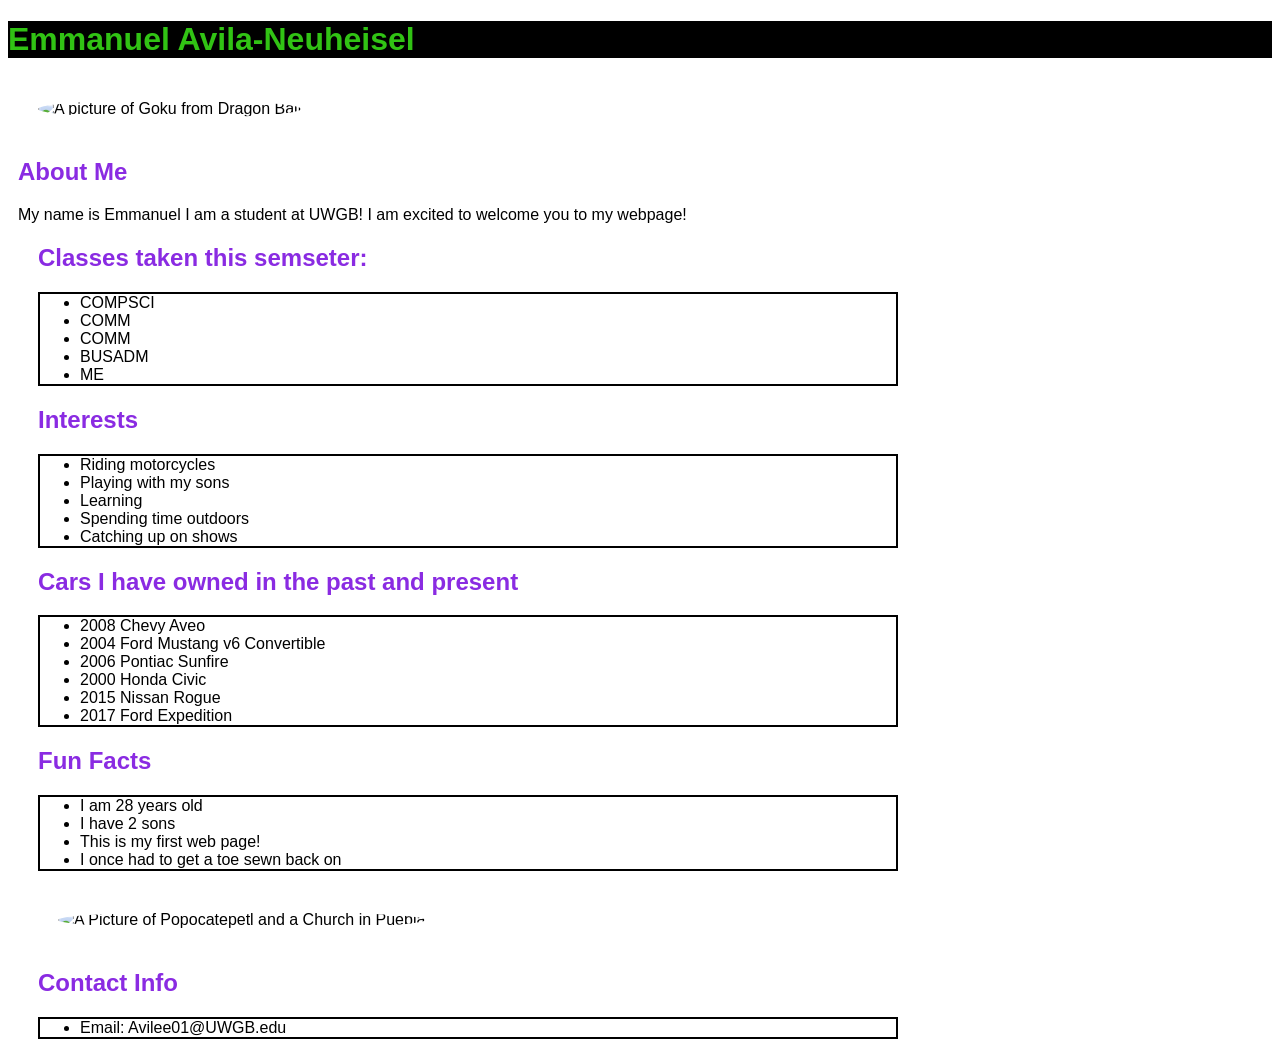
==== index.html @ b28f2d6e "Rename index_v4.html to index.html" ====
<!DOCTYPE html>
<html lang="en">

<head>
    <meta charset="UTF-8">
    <link rel="stylesheet" href="AboutMeStyle.css">
    <title>
        Emmanuel Avila-Neuheisel
    </title>
</head>

<body>
    <header id="Name-Section">
        <!--Name Section-->
        <h1>Emmanuel Avila-Neuheisel</h1>
    </header>

    <main>

        <header>
            <img src="Images/Ultra_Instinct_Goku_Full_Body.png" alt="A picture of Goku from Dragon Ball">
            <h2 id="About-Me-Section">
                About Me
            </h2>
            <p>My name is Emmanuel I am a student at UWGB! I am excited to welcome you to my webpage! </p>
        </header>
        <section id="Classes-Taken-Section">
            <h2>Classes taken this semseter:</h2>
            <ul>
                <li>COMPSCI</li>
                <li>COMM</li>
                <li>COMM</li>
                <li>BUSADM</li>
                <li>ME</li>
            </ul>
        </section>
        <section id="Interests-Section">
            <h2>Interests</h2>
            <ul>
                <li>Riding motorcycles</li>
                <li>Playing with my sons</li>
                <li>Learning</li>
                <li>Spending time outdoors</li>
                <li>Catching up on shows</li>
            </ul>
        </section>
        <section id="Cars-Owned-Section">
            <h2>Cars I have owned in the past and present</h2>
            <ul>
                <li>2008 Chevy Aveo</li>
                <li>2004 Ford Mustang v6 Convertible</li>
                <li>2006 Pontiac Sunfire</li>
                <li>2000 Honda Civic</li>
                <li>2015 Nissan Rogue</li>
                <li>2017 Ford Expedition</li>
            </ul>
        </section>
        <section id="Fun-Facts-Section">
            <h2>Fun Facts</h2>
            <ul>
                <li>I am 28 years old</li>
                <li>I have 2 sons</li>
                <li>This is my first web page!</li>
                <li>I once had to get a toe sewn back on</li>
            </ul>
        </section>
        <section>
            <img src="Images/Puebla_Volcan Popocatepetl y iglesia de los remedios.jpg.webp"
                alt="A Picture of Popocatepetl and a Church in Puebla">
            <h2>Contact Info</h2>
            <ul>
                <li>Email: Avilee01@UWGB.edu</li>

            </ul>
        </section>
    </main>
</body>


</html>
---- AboutMeStyle.css ----
Body {
    background-color #f4f4f4;
    font-family: sans-serif;
}

.main-title {
    color: #333333;
    text-align;
    center;
}

h1 {background-color: black;
    color: rgb(49, 195, 20);
    font-family: 'Franklin Gothic Medium', 'Arial Narrow', Arial, sans-serif;
}

h2 {
    color: blueviolet;
    font-family: Verdana, Geneva, Tahoma, sans-serif;
}

p {
    font-family: Arial, Helvetica, sans-serif color:rgb(0, 128, 128)
}

img {
    width: 200px;
    border-radius: 50%;
    margin: 20px;
    border-color: black
}
ul{
    border: 2px,solid,black;
}
ol {
    font-style: italic;
}

section {
    margin: 20px;
}

main {
    max-width: 900px;
    margin: 10px;
}
.start{
    border: 2px solid gray
}
.start.stop{background: black}
/*specify a rule for tagline selector*/
.tagline {}
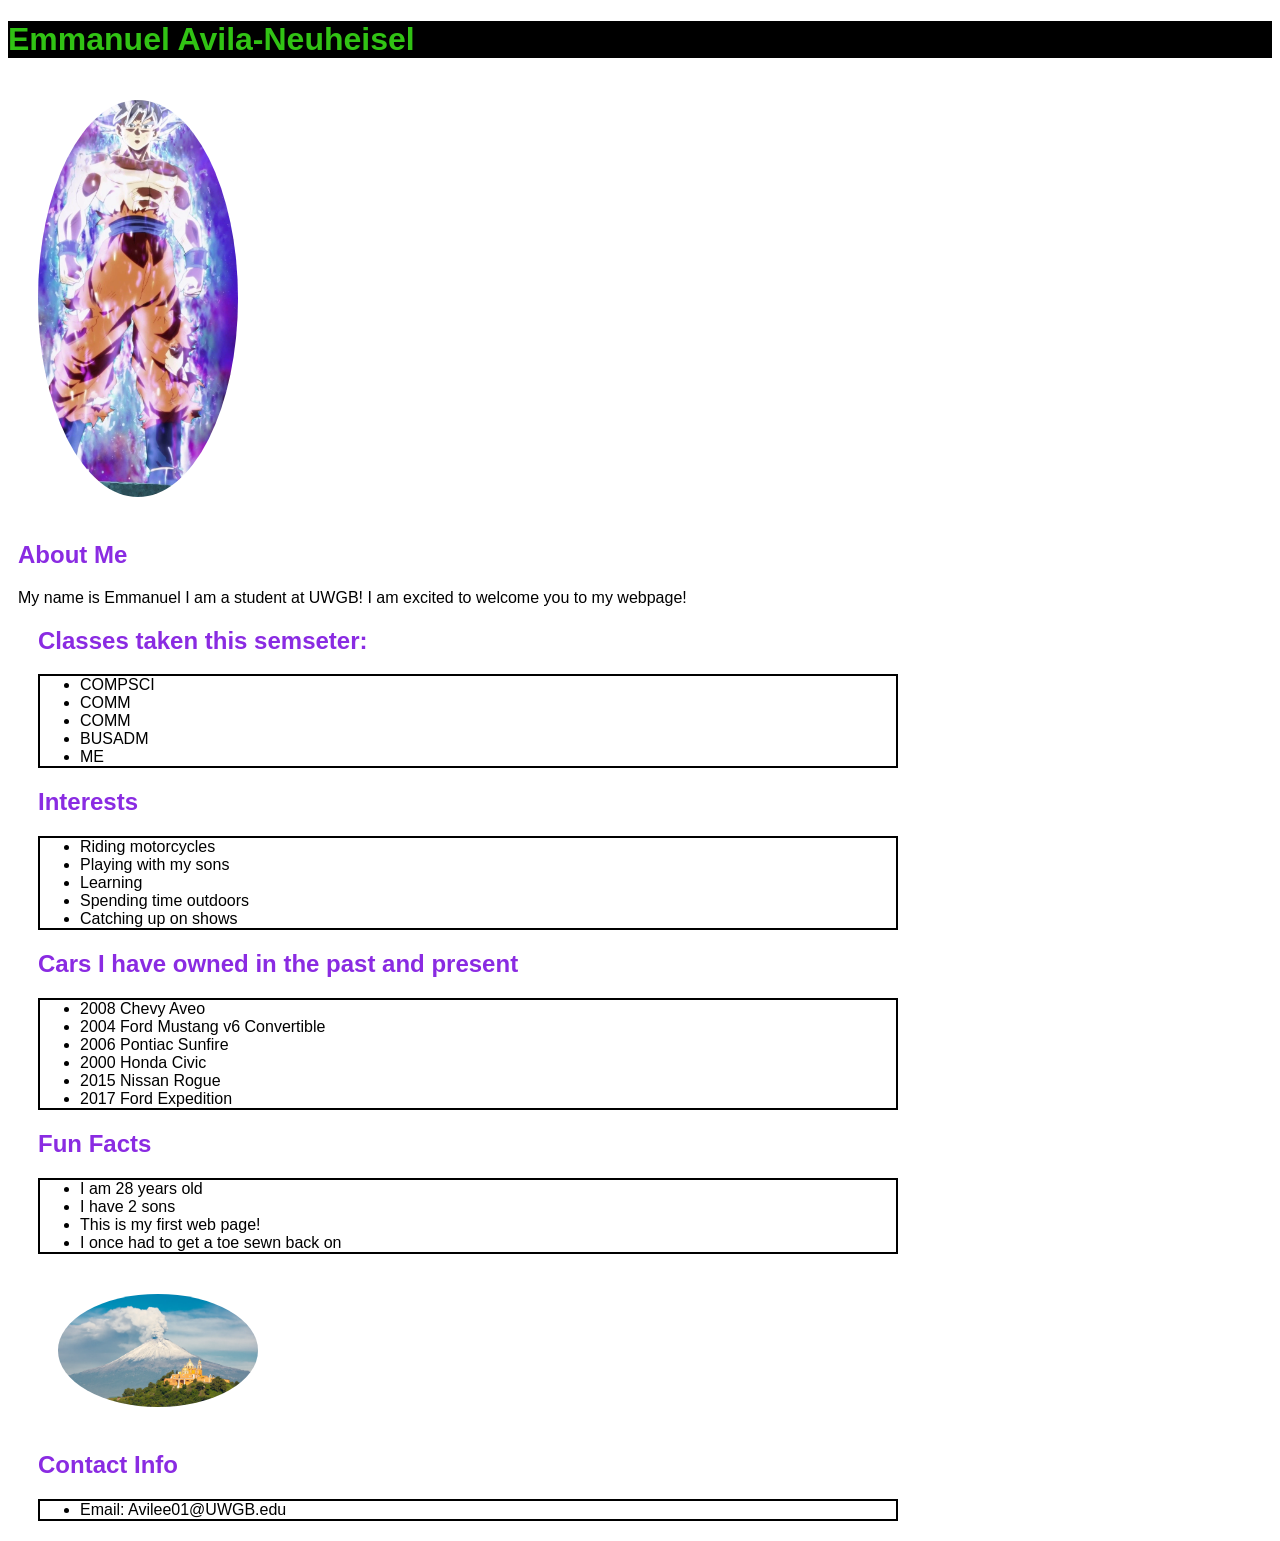
==== commit 65d6f736: "Fix HTML structure and update image paths" ====
--- a/index.html
+++ b/index.html
@@ -3,7 +3,7 @@
 
 <head>
     <meta charset="UTF-8">
-    <link rel="stylesheet" href="AboutMeStyle.css">
+    <link rel="stylesheet" href="Style/AboutMeStyle.css">
     <title>
         Emmanuel Avila-Neuheisel
     </title>
@@ -18,7 +18,7 @@
     <main>
 
         <header>
-            <img src="Images/Ultra_Instinct_Goku_Full_Body.png" alt="A picture of Goku from Dragon Ball">
+            <img src="images/Ultra_Instinct_Goku_Full_Body.png" alt="A picture of Goku from Dragon Ball">
             <h2 id="About-Me-Section">
                 About Me
             </h2>
@@ -65,7 +65,7 @@
             </ul>
         </section>
         <section>
-            <img src="Images/Puebla_Volcan Popocatepetl y iglesia de los remedios.jpg.webp"
+            <img src="images/Puebla_Volcan Popocatepetl y iglesia de los remedios.jpg.webp"
                 alt="A Picture of Popocatepetl and a Church in Puebla">
             <h2>Contact Info</h2>
             <ul>
--- a/Style/AboutMeStyle.css
+++ b/Style/AboutMeStyle.css
@@ -0,0 +1,52 @@
+Body {
+    background-color #f4f4f4;
+    font-family: sans-serif;
+}
+
+.main-title {
+    color: #333333;
+    text-align;
+    center;
+}
+
+h1 {background-color: black;
+    color: rgb(49, 195, 20);
+    font-family: 'Franklin Gothic Medium', 'Arial Narrow', Arial, sans-serif;
+}
+
+h2 {
+    color: blueviolet;
+    font-family: Verdana, Geneva, Tahoma, sans-serif;
+}
+
+p {
+    font-family: Arial, Helvetica, sans-serif color:rgb(0, 128, 128)
+}
+
+img {
+    width: 200px;
+    border-radius: 50%;
+    margin: 20px;
+    border-color: black
+}
+ul{
+    border: 2px,solid,black;
+}
+ol {
+    font-style: italic;
+}
+
+section {
+    margin: 20px;
+}
+
+main {
+    max-width: 900px;
+    margin: 10px;
+}
+.start{
+    border: 2px solid gray
+}
+.start.stop{background: black}
+/*specify a rule for tagline selector*/
+.tagline {}
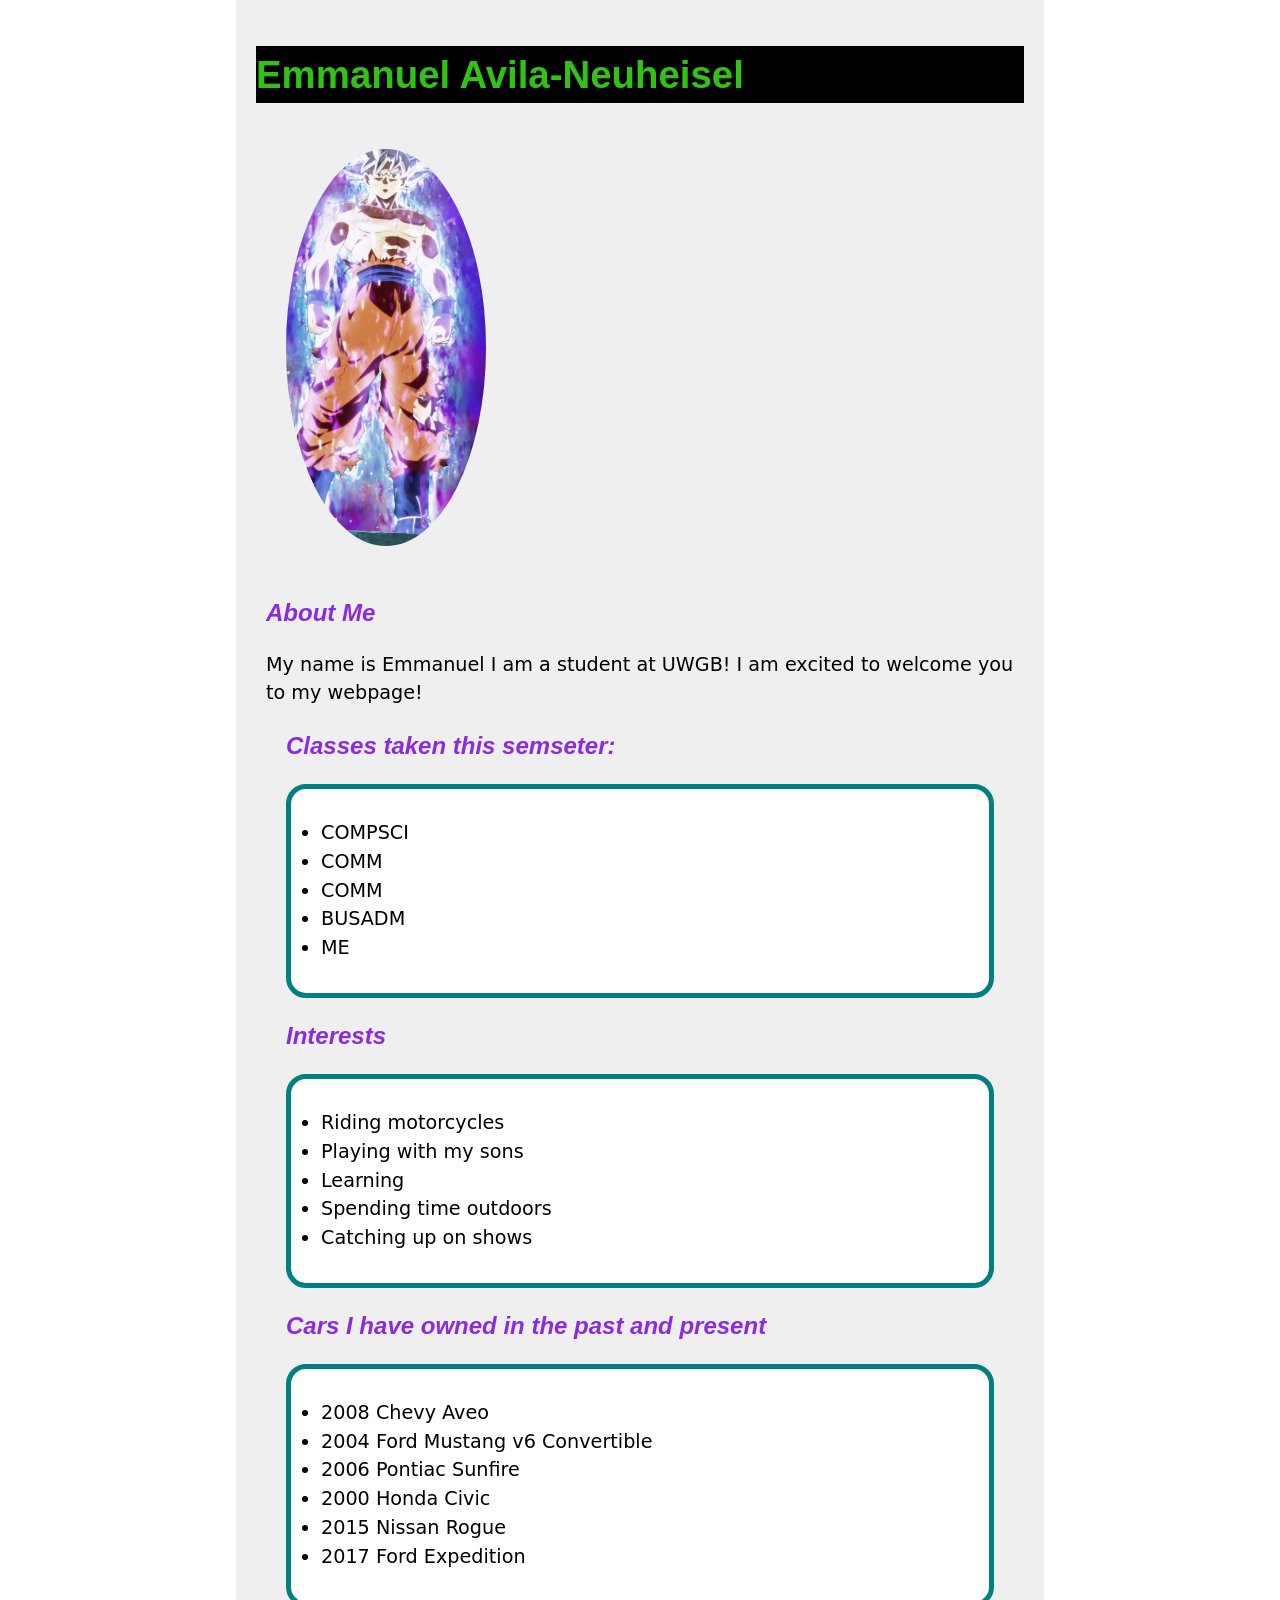
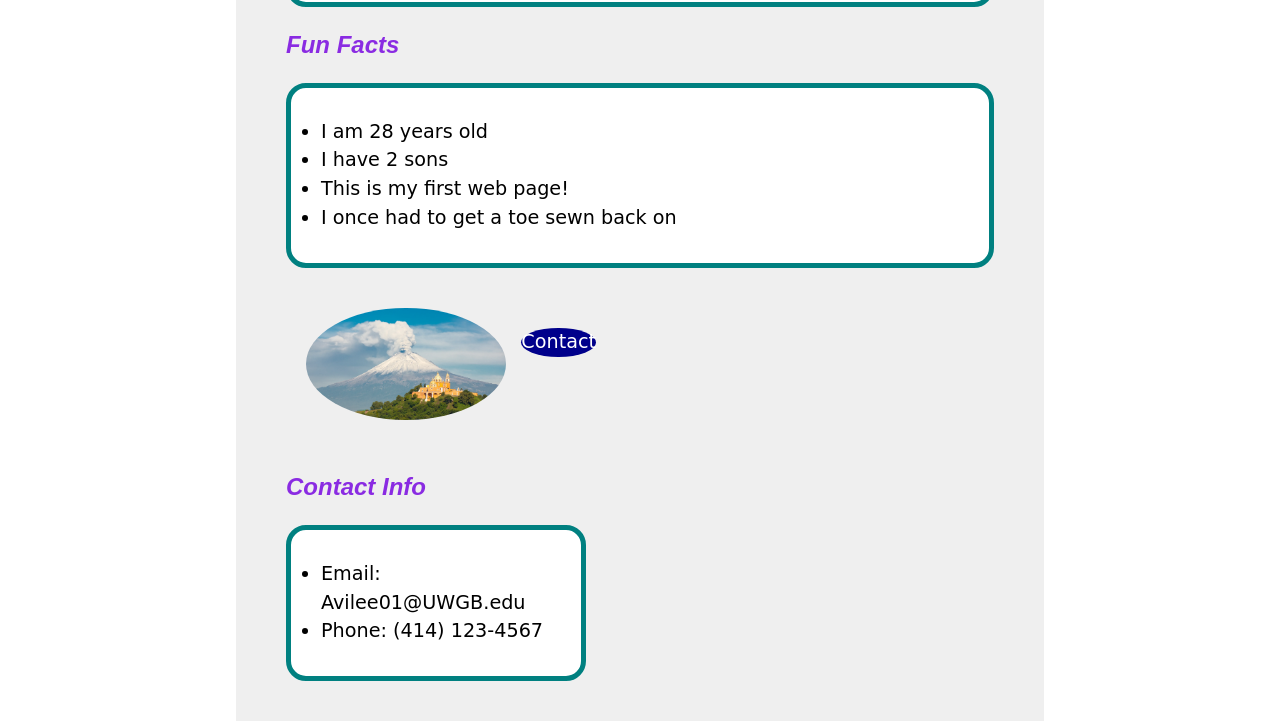
==== commit 40ca6ba8: "10/12/26 Update Cleaned up html and css, added card and badge classes and updated both" ====
--- a/index.html
+++ b/index.html
@@ -3,6 +3,8 @@
 
 <head>
     <meta charset="UTF-8">
+    <meta name="Author" content="Emmanuel Avila-Neuheisel">
+    <meta name="Description" content="My first Webpage containing information aobut me">
     <link rel="stylesheet" href="Style/AboutMeStyle.css">
     <title>
         Emmanuel Avila-Neuheisel
@@ -64,15 +66,20 @@
                 <li>I once had to get a toe sewn back on</li>
             </ul>
         </section>
-        <section>
+
+
+        <section class="card">
+            <span class="badge">Contact</span>
             <img src="images/Puebla_Volcan Popocatepetl y iglesia de los remedios.jpg.webp"
                 alt="A Picture of Popocatepetl and a Church in Puebla">
             <h2>Contact Info</h2>
             <ul>
                 <li>Email: Avilee01@UWGB.edu</li>
+                <li>Phone: (414) 123-4567</li>
 
             </ul>
         </section>
+
     </main>
 </body>
 
--- a/Style/AboutMeStyle.css
+++ b/Style/AboutMeStyle.css
@@ -1,6 +1,13 @@
+html {
+    background-color:white
+}
+
 Body {
-    background-color #f4f4f4;
-    font-family: sans-serif;
+    font: 1.2em / 1.5 system-ui;
+  padding: 20px;
+  width: 768px;
+  background-color: #efefef;
+  margin: 0 auto;
 }
 
 .main-title {
@@ -11,11 +18,15 @@
 
 h1 {background-color: black;
     color: rgb(49, 195, 20);
+    border-bottom: 10 px solid #ccc:
+    font-size: 2rem;
     font-family: 'Franklin Gothic Medium', 'Arial Narrow', Arial, sans-serif;
 }
 
 h2 {
     color: blueviolet;
+    font-style:italic;
+    font-size: 1.5rem;
     font-family: Verdana, Geneva, Tahoma, sans-serif;
 }
 
@@ -31,6 +42,10 @@
 }
 ul{
     border: 2px,solid,black;
+    background-color:white;
+    border:5px solid teal;
+    padding: 30px;
+    border-radius: 20px;
 }
 ol {
     font-style: italic;
@@ -44,9 +59,23 @@
     max-width: 900px;
     margin: 10px;
 }
-.start{
-    border: 2px solid gray
+a {
+  color: blue
 }
-.start.stop{background: black}
-/*specify a rule for tagline selector*/
-.tagline {}
+a:hover, 
+a:focus{
+  color: darkslateblue;
+  text-decoration: none;
+}
+.card {
+  position: relative;
+  width: 300px;
+}
+.badge {
+  position: absolute;
+  background-color: darkblue;
+  color: white;
+  right: -10px;
+  top: 40px;
+  border-radius: 50%;
+}
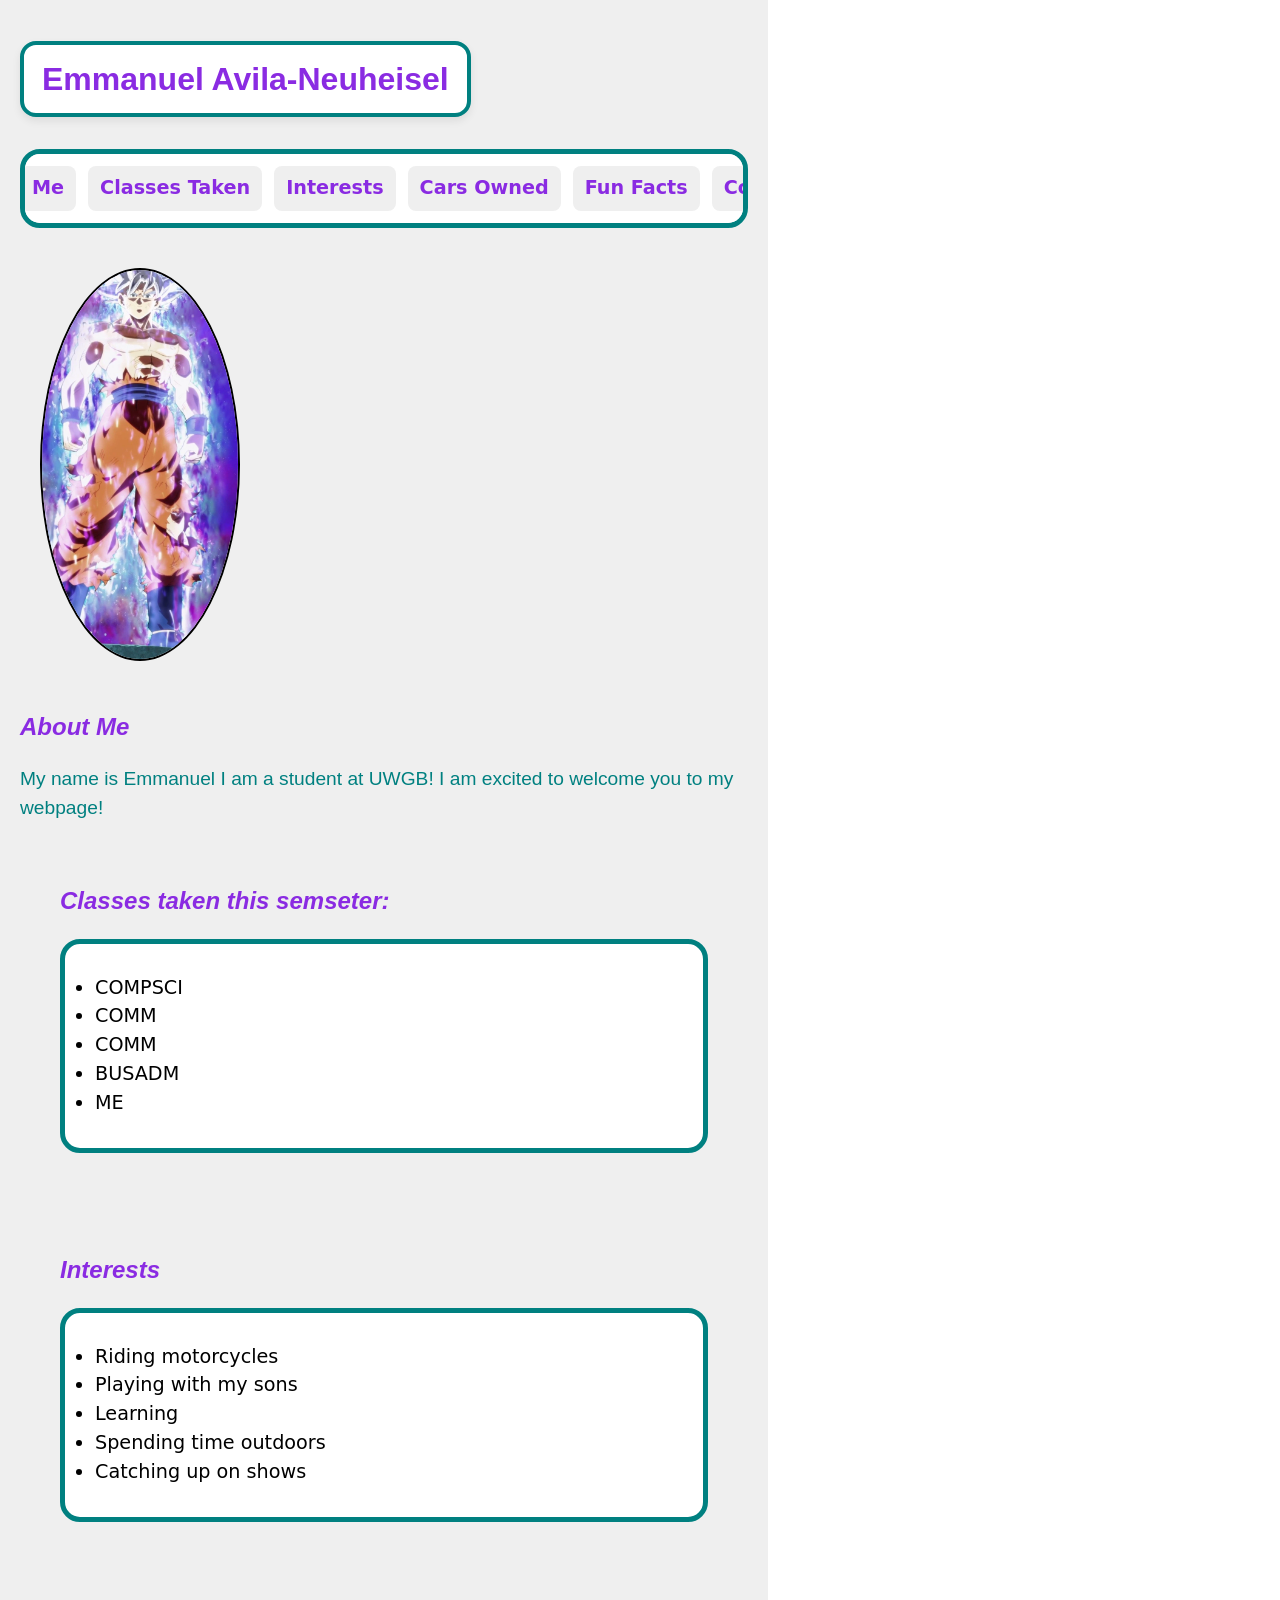
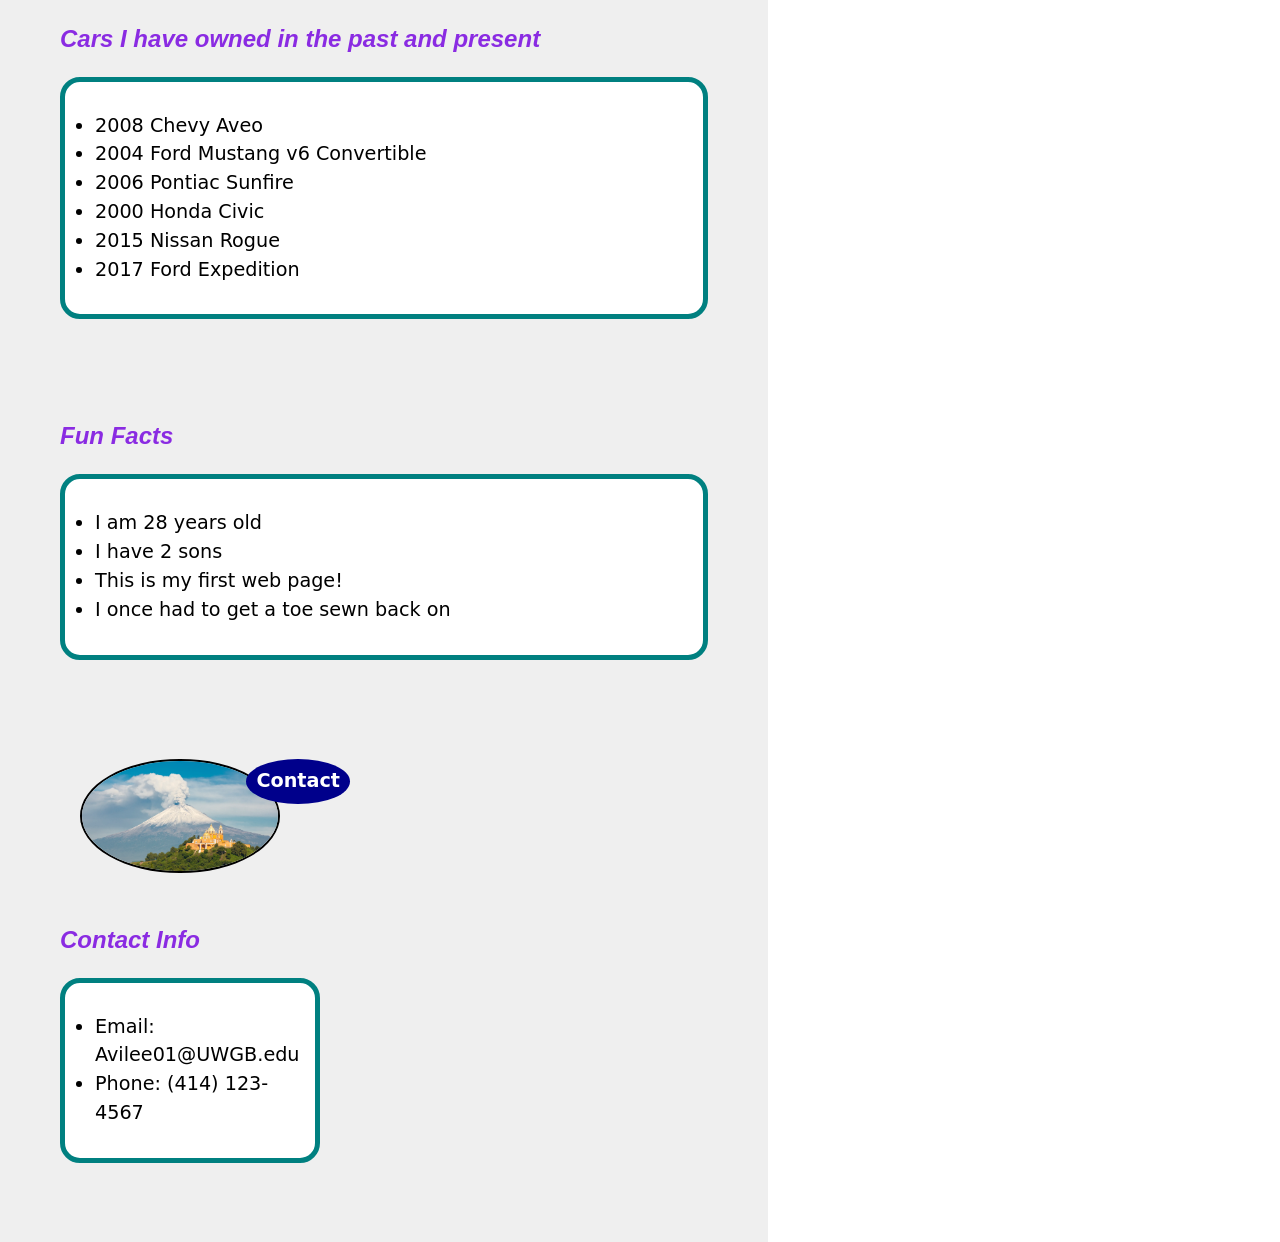
==== commit 6e88dfb3: "Update About Me page styling" ====
--- a/index.html
+++ b/index.html
@@ -18,6 +18,16 @@
     </header>
 
     <main>
+        <nav aria-label="Main navigation">
+            <ul>
+                <li><a href="#About-Me-Section">About Me</a></li>
+                <li><a href="#Classes-Taken-Section">Classes Taken</a></li>
+                <li><a href="#Interests-Section">Interests</a></li>
+                <li><a href="#Cars-Owned-Section">Cars Owned</a></li>
+                <li><a href="#Fun-Facts-Section">Fun Facts</a></li>
+                <li><a href="#Contact-Section">Contact</a></li>
+            </ul>
+        </nav>
 
         <header>
             <img src="images/Ultra_Instinct_Goku_Full_Body.png" alt="A picture of Goku from Dragon Ball">
@@ -68,7 +78,7 @@
         </section>
 
 
-        <section class="card">
+        <section class="card" id="Contact-Section">
             <span class="badge">Contact</span>
             <img src="images/Puebla_Volcan Popocatepetl y iglesia de los remedios.jpg.webp"
                 alt="A Picture of Popocatepetl and a Church in Puebla">
--- a/Style/AboutMeStyle.css
+++ b/Style/AboutMeStyle.css
@@ -1,81 +1,121 @@
 html {
-    background-color:white
+    background-color: white;
+}
+*{
+    box-sizing: border-box;
+}
+body {
+    font: 1.2em / 1.5 system-ui;
+    padding: 20px;
+    width: min(768px, calc(100% - 40px));
+    background-color: #efefef;
+    margin: 0;
+    
 }
 
-Body {
-    font: 1.2em / 1.5 system-ui;
-  padding: 20px;
-  width: 768px;
-  background-color: #efefef;
-  margin: 0 auto;
-}
-
-.main-title {
-    color: #333333;
-    text-align;
-    center;
-}
-
-h1 {background-color: black;
-    color: rgb(49, 195, 20);
-    border-bottom: 10 px solid #ccc:
+h1 {
+    background-color: white;
+    display: inline-block;
+    width: fit-content;
+    padding: 10px 18px;
+    color: blueviolet;
+    border: 4px solid teal;
+    border-radius: 16px;
     font-size: 2rem;
     font-family: 'Franklin Gothic Medium', 'Arial Narrow', Arial, sans-serif;
+    box-shadow: 0 4px 8px rgba(0, 0, 0, 0.08);
 }
 
 h2 {
     color: blueviolet;
-    font-style:italic;
+    font-style: italic;
     font-size: 1.5rem;
     font-family: Verdana, Geneva, Tahoma, sans-serif;
 }
 
 p {
-    font-family: Arial, Helvetica, sans-serif color:rgb(0, 128, 128)
+    font-family: Arial, Helvetica, sans-serif;
+    color: rgb(0, 128, 128);
 }
 
 img {
     width: 200px;
     border-radius: 50%;
     margin: 20px;
-    border-color: black
+    border: 2px solid black;
 }
-ul{
-    border: 2px,solid,black;
-    background-color:white;
-    border:5px solid teal;
+
+ul {
+    background-color: white;
+    border: 5px solid teal;
     padding: 30px;
     border-radius: 20px;
-}
-ol {
-    font-style: italic;
 }
 
 section {
     margin: 20px;
+    padding: 20px;
 }
 
 main {
     max-width: 900px;
-    margin: 10px;
+    margin: 10px auto;
 }
-a {
-  color: blue
+
+nav {
+    margin: 0 0 20px;
 }
-a:hover, 
-a:focus{
-  color: darkslateblue;
-  text-decoration: none;
+
+nav ul {
+    list-style: none;
+    display: flex;
+    flex-wrap: nowrap;
+    justify-content: center;
+    gap: 12px;
+    margin: 0;
+    padding: 12px 16px;
+    background-color: white;
+    border: 5px solid teal;
+    border-radius: 20px;
+    overflow-x: auto;
 }
+
+nav li {
+    margin: 0;
+    flex: 0 0 auto;
+}
+
+nav a {
+    display: inline-block;
+    padding: 8px 12px;
+    border-radius: 8px;
+    background-color: #efefef;
+    color: blueviolet;
+    text-decoration: none;
+    font-weight: 600;
+    transition: background-color 0.2s ease, color 0.2s ease;
+    white-space: nowrap;
+}
+
+nav a:hover,
+nav a:focus {
+    background-color: blueviolet;
+    color: white;
+    text-decoration: none;
+}
+
 .card {
-  position: relative;
-  width: 300px;
+    position: relative;
+    width: 300px;
 }
+
 .badge {
-  position: absolute;
-  background-color: darkblue;
-  color: white;
-  right: -10px;
-  top: 40px;
-  border-radius: 50%;
+    position: absolute;
+    background-color: darkblue;
+    color: white;
+    right: -10px;
+    top: 40px;
+    border-radius: 50%;
+    padding: 8px 10px;
+    font-weight: bold;
 }
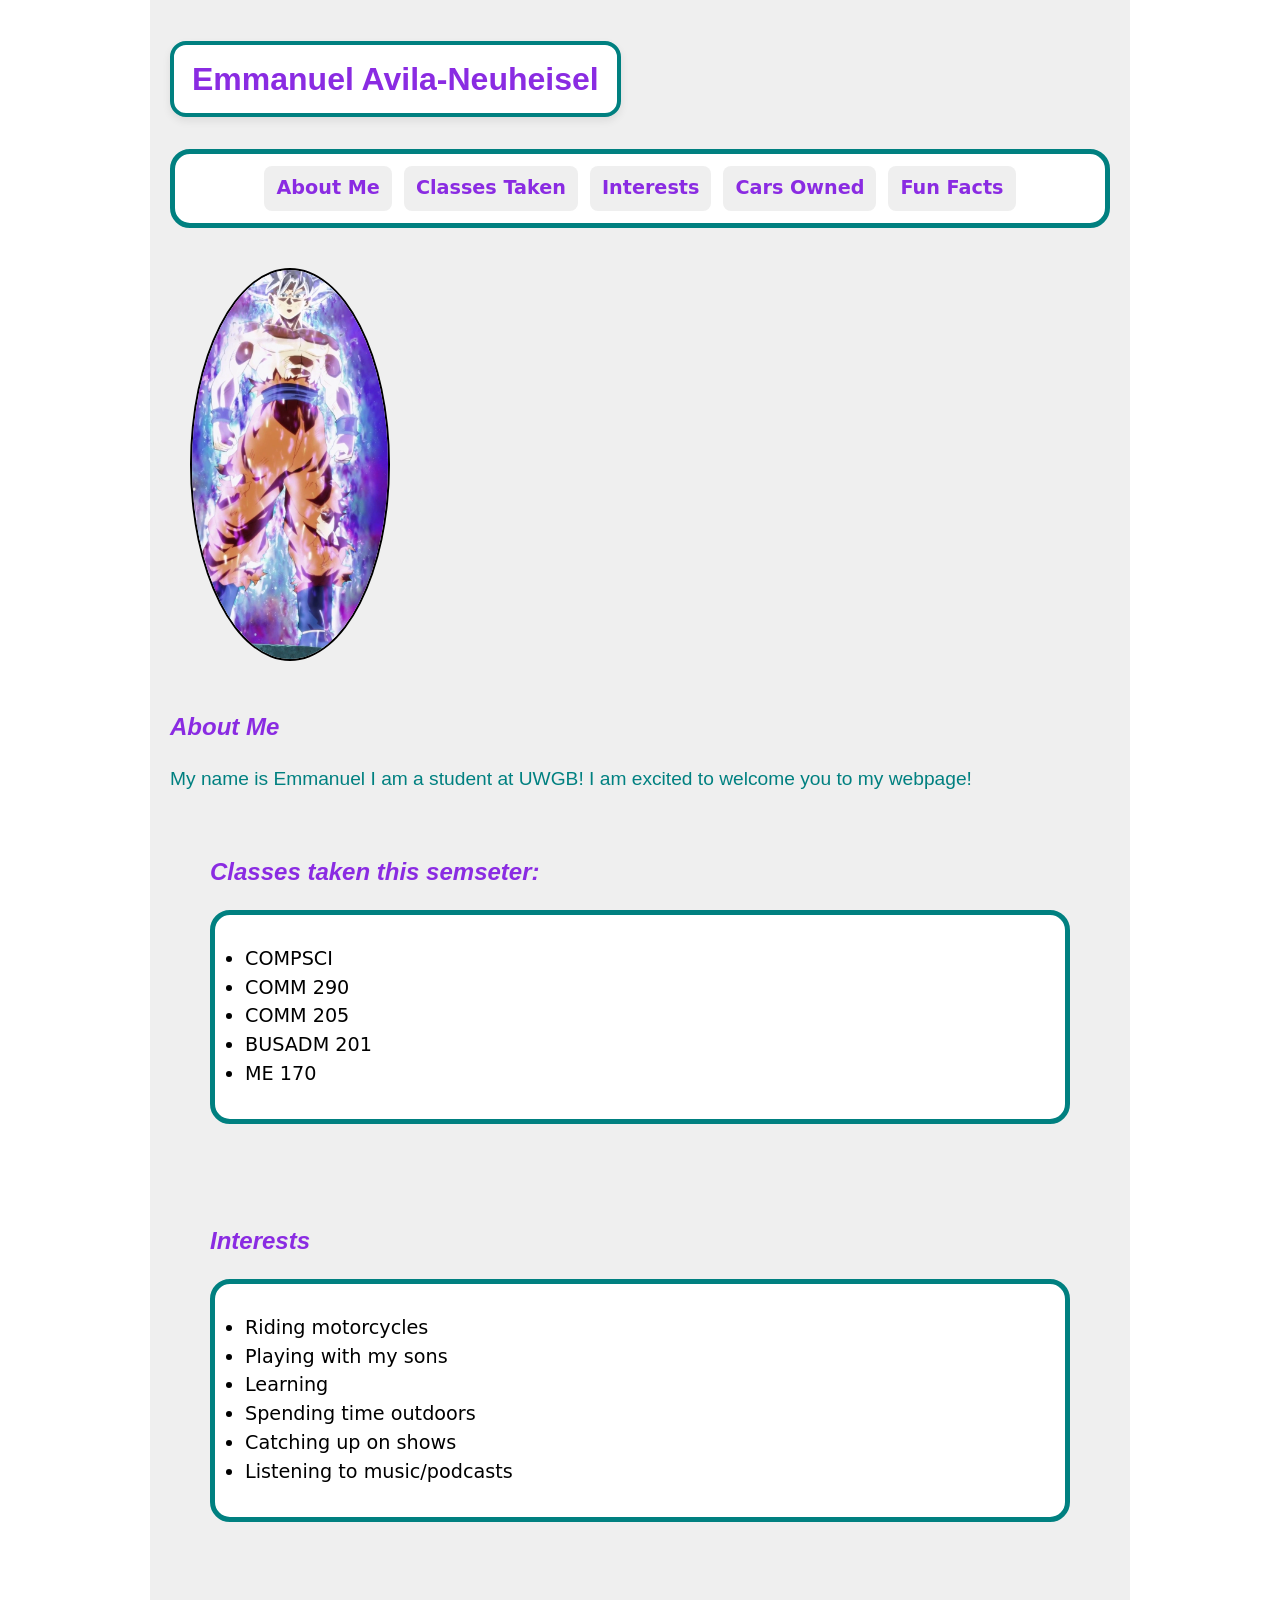
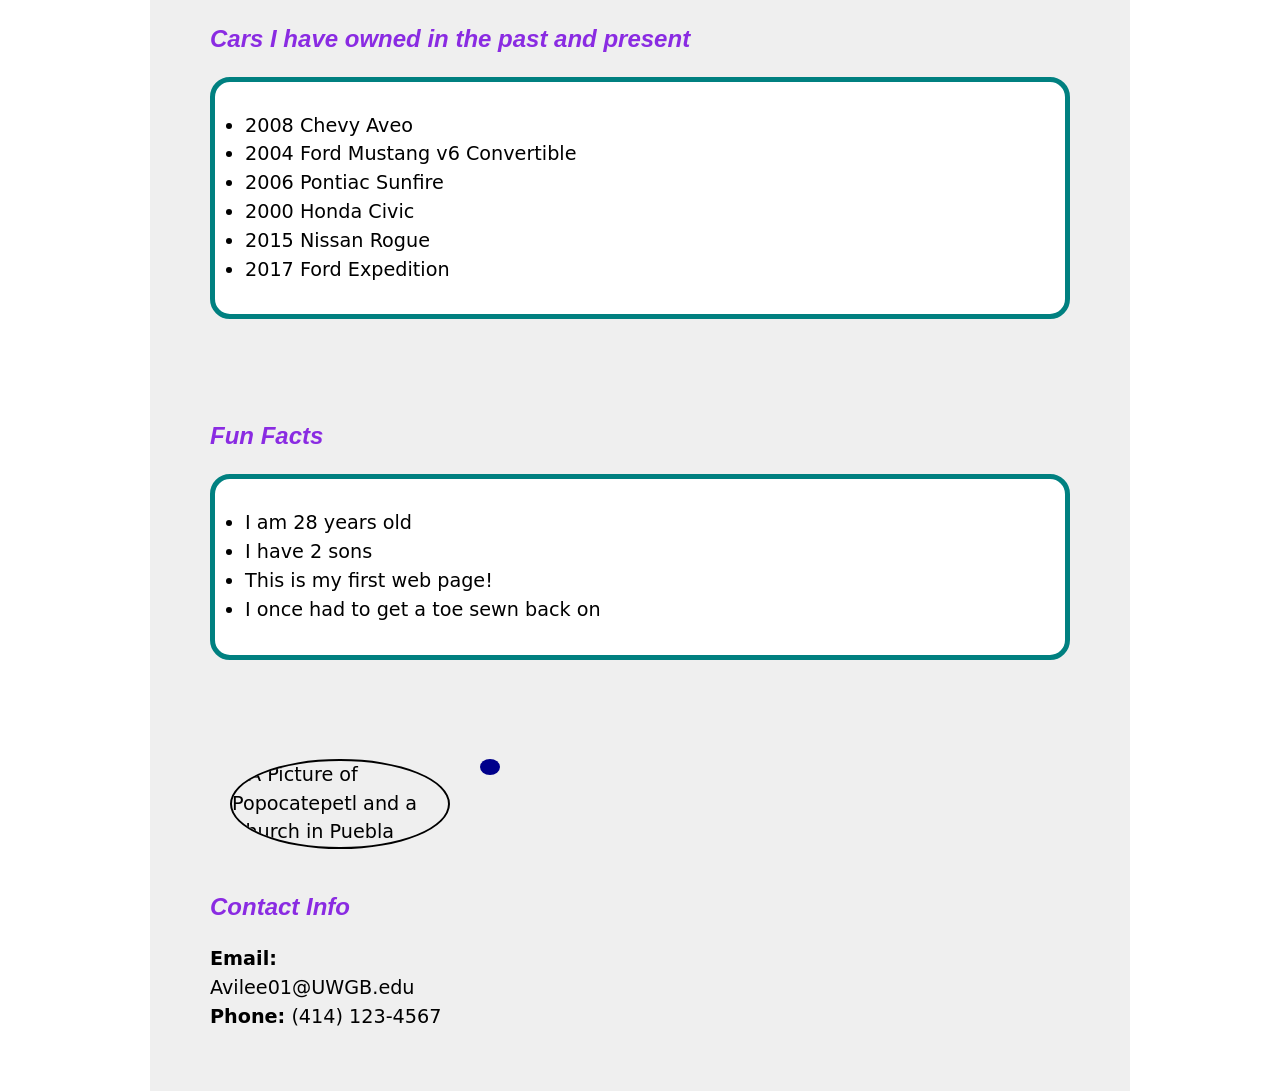
==== commit d15613bf: "Added information to Classes taken section" ====
--- a/index.html
+++ b/index.html
@@ -5,29 +5,28 @@
     <meta charset="UTF-8">
     <meta name="Author" content="Emmanuel Avila-Neuheisel">
     <meta name="Description" content="My first Webpage containing information aobut me">
-    <link rel="stylesheet" href="Style/AboutMeStyle.css">
+    <meta name="viewport" content="width=device-width, initial-scale=1.0">
     <title>
         Emmanuel Avila-Neuheisel
     </title>
+    <link rel="stylesheet" href="Style/AboutMeStyle.css">
 </head>
 
-<body>
-    <header id="Name-Section">
-        <!--Name Section-->
-        <h1>Emmanuel Avila-Neuheisel</h1>
-    </header>
+<header id="Name-Section">
+    <!--Name Section-->
+    <h1>Emmanuel Avila-Neuheisel</h1>
+</header>
 
-    <main>
-        <nav aria-label="Main navigation">
-            <ul>
-                <li><a href="#About-Me-Section">About Me</a></li>
-                <li><a href="#Classes-Taken-Section">Classes Taken</a></li>
-                <li><a href="#Interests-Section">Interests</a></li>
-                <li><a href="#Cars-Owned-Section">Cars Owned</a></li>
-                <li><a href="#Fun-Facts-Section">Fun Facts</a></li>
-                <li><a href="#Contact-Section">Contact</a></li>
-            </ul>
-        </nav>
+    <main class="grid">
+      <nav>
+        <ul>
+          <li><a href="#About-Me-Section">About Me</a></li>
+          <li><a href="#Classes-Taken-Section">Classes Taken</a></li>
+          <li><a href="#Interests-Section">Interests</a></li>
+          <li><a href="#Cars-Owned-Section">Cars Owned</a></li>
+          <li><a href="#Fun-Facts-Section">Fun Facts</a></li>
+        </ul>
+      </nav>
 
         <header>
             <img src="images/Ultra_Instinct_Goku_Full_Body.png" alt="A picture of Goku from Dragon Ball">
@@ -40,10 +39,10 @@
             <h2>Classes taken this semseter:</h2>
             <ul>
                 <li>COMPSCI</li>
-                <li>COMM</li>
-                <li>COMM</li>
-                <li>BUSADM</li>
-                <li>ME</li>
+                <li>COMM 290</li>
+                <li>COMM 205</li>
+                <li>BUSADM 201</li>
+                <li>ME 170</li>
             </ul>
         </section>
         <section id="Interests-Section">
@@ -54,6 +53,7 @@
                 <li>Learning</li>
                 <li>Spending time outdoors</li>
                 <li>Catching up on shows</li>
+                <li>Listening to music/podcasts</li>
             </ul>
         </section>
         <section id="Cars-Owned-Section">
@@ -78,20 +78,22 @@
         </section>
 
 
-        <section class="card" id="Contact-Section">
-            <span class="badge">Contact</span>
-            <img src="images/Puebla_Volcan Popocatepetl y iglesia de los remedios.jpg.webp"
-                alt="A Picture of Popocatepetl and a Church in Puebla">
+        <section class="card">
+            <span class="badge"></span>
+            <img src="images/Puebla_Volcan_Popocatepetl_y_iglesia_de_los_remedios.jpg" alt="A Picture of Popocatepetl and a Church in Puebla">
             <h2>Contact Info</h2>
-            <ul>
-                <li>Email: Avilee01@UWGB.edu</li>
-                <li>Phone: (414) 123-4567</li>
-
-            </ul>
+            <div class="contact-info">
+                <div class="contact-item">
+                    <strong>Email:</strong>
+                    <span>Avilee01@UWGB.edu</span>
+                </div>
+                <div class="contact-item">
+                    <strong>Phone:</strong>
+                    <span>(414) 123-4567</span>
+                </div>
+            </div>
         </section>
 
     </main>
-</body>
-
 
 </html>
--- a/Style/AboutMeStyle.css
+++ b/Style/AboutMeStyle.css
@@ -7,10 +7,10 @@
 body {
     font: 1.2em / 1.5 system-ui;
     padding: 20px;
-    width: min(768px, calc(100% - 40px));
+    width: min(980px, calc(100% - 40px));
     background-color: #efefef;
-    margin: 0;
-    
+    margin: 0 auto;
+    box-sizing: border-box;
 }
 
 h1 {
@@ -58,7 +58,7 @@
 }
 
 main {
-    max-width: 900px;
+    max-width: 1100px;
     margin: 10px auto;
 }
 
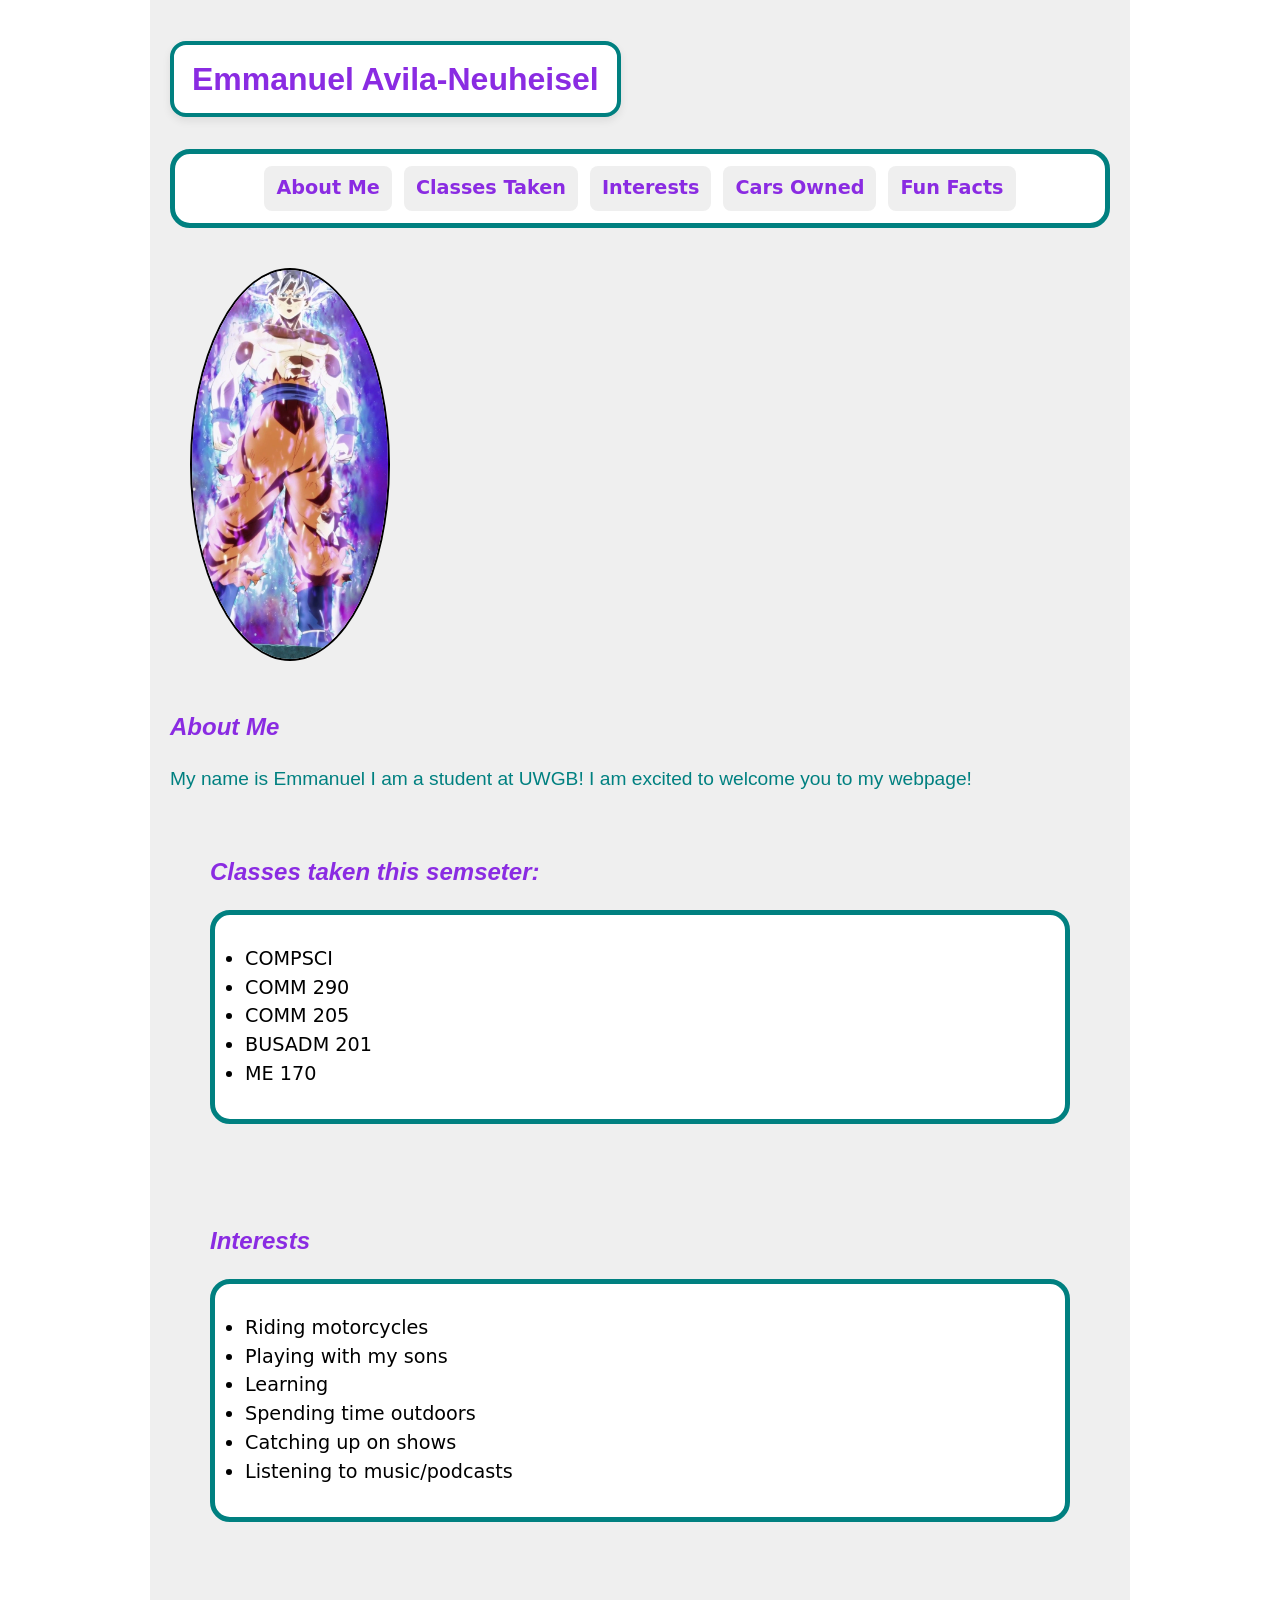
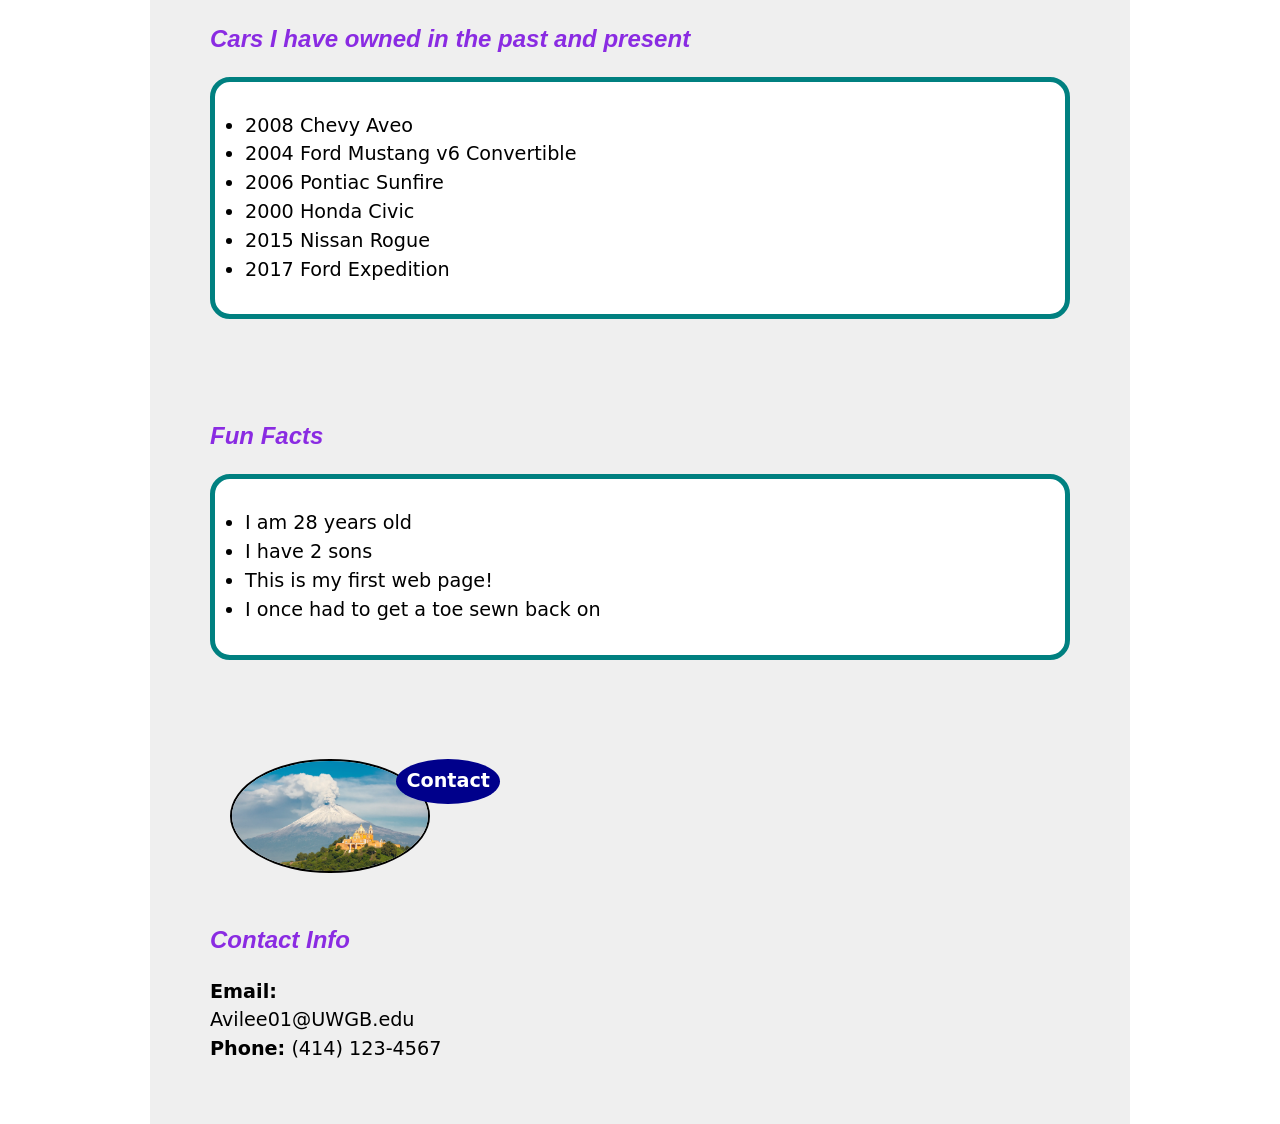
==== commit ceefd748: "Update image asset names" ====
--- a/index.html
+++ b/index.html
@@ -78,9 +78,10 @@
         </section>
 
 
-        <section class="card">
-            <span class="badge"></span>
-            <img src="images/Puebla_Volcan_Popocatepetl_y_iglesia_de_los_remedios.jpg" alt="A Picture of Popocatepetl and a Church in Puebla">
+        <section class="card" id="Contact-Section">
+            <span class="badge">Contact</span>
+            <img src="images/Puebla_Volcan_Popocatepetl_y_iglesia_de_los_remedios.jpg.webp"
+                alt="A Picture of Popocatepetl and a Church in Puebla">
             <h2>Contact Info</h2>
             <div class="contact-info">
                 <div class="contact-item">
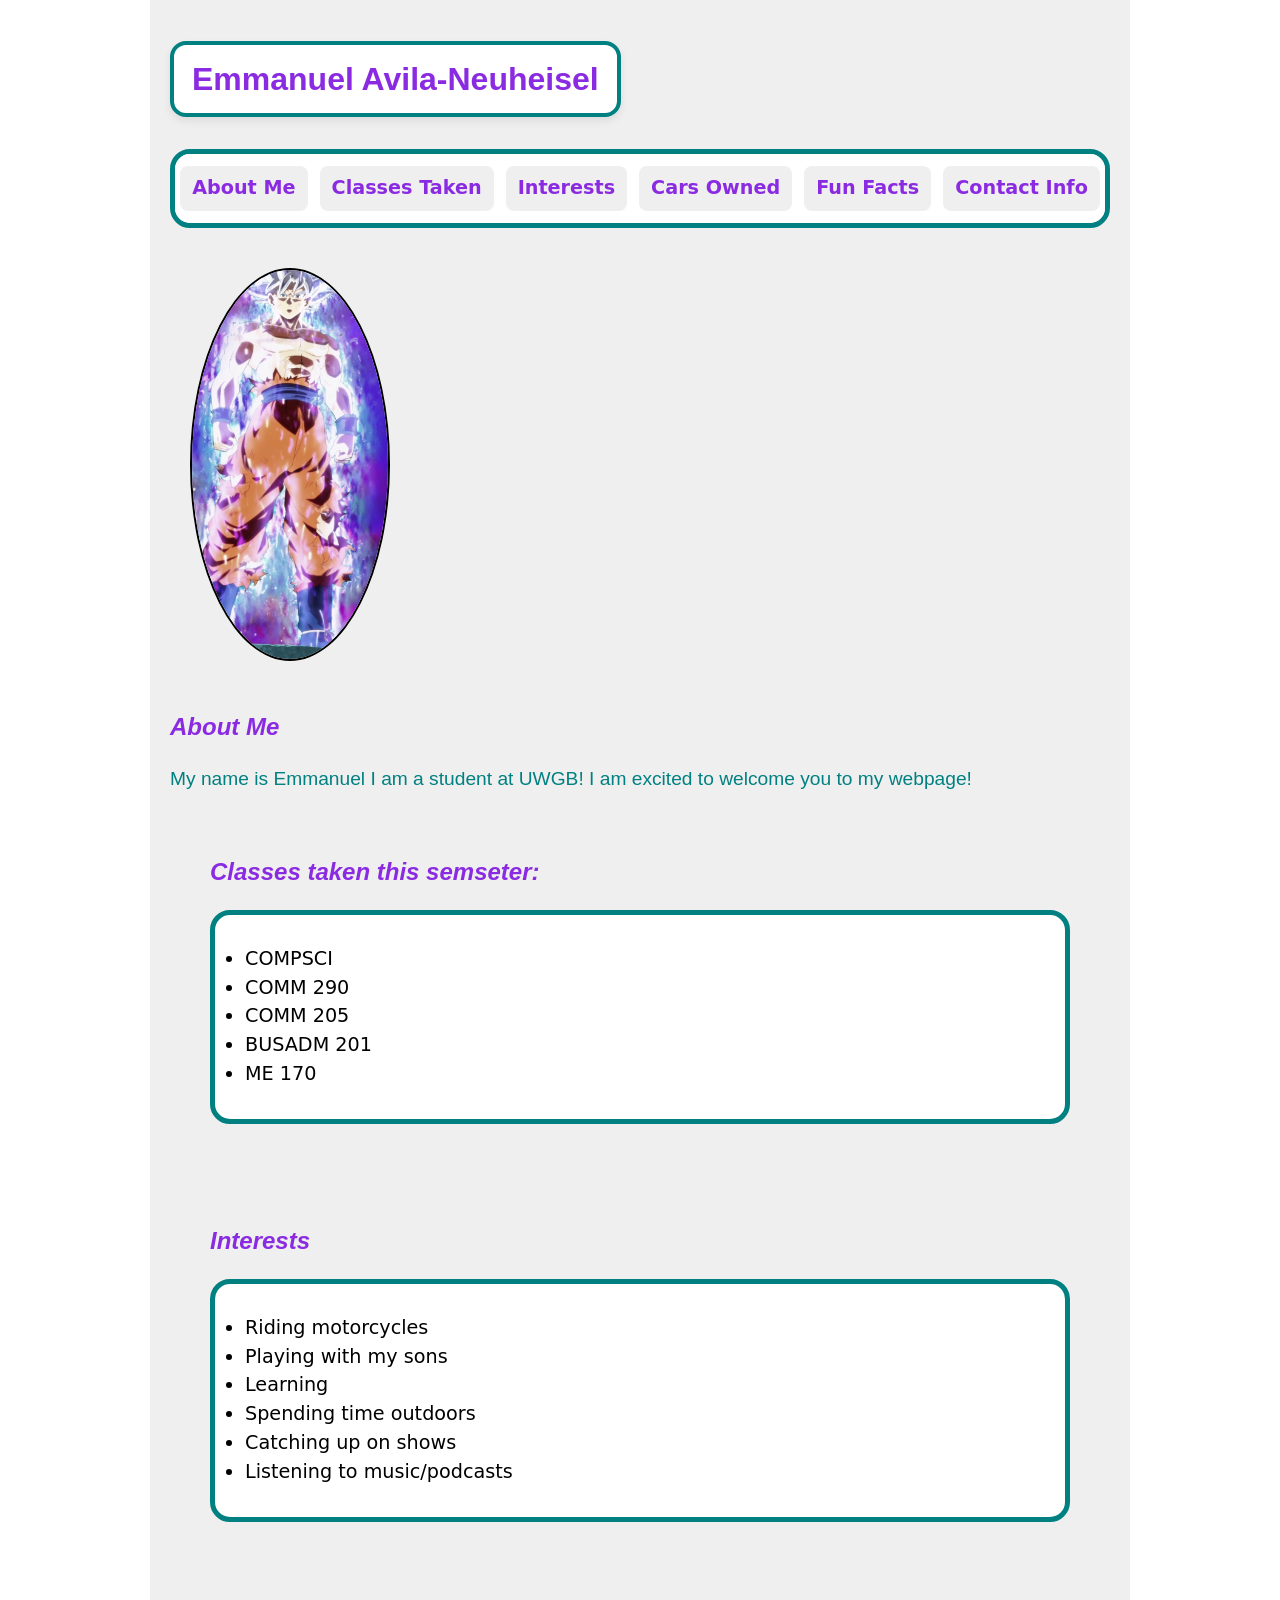
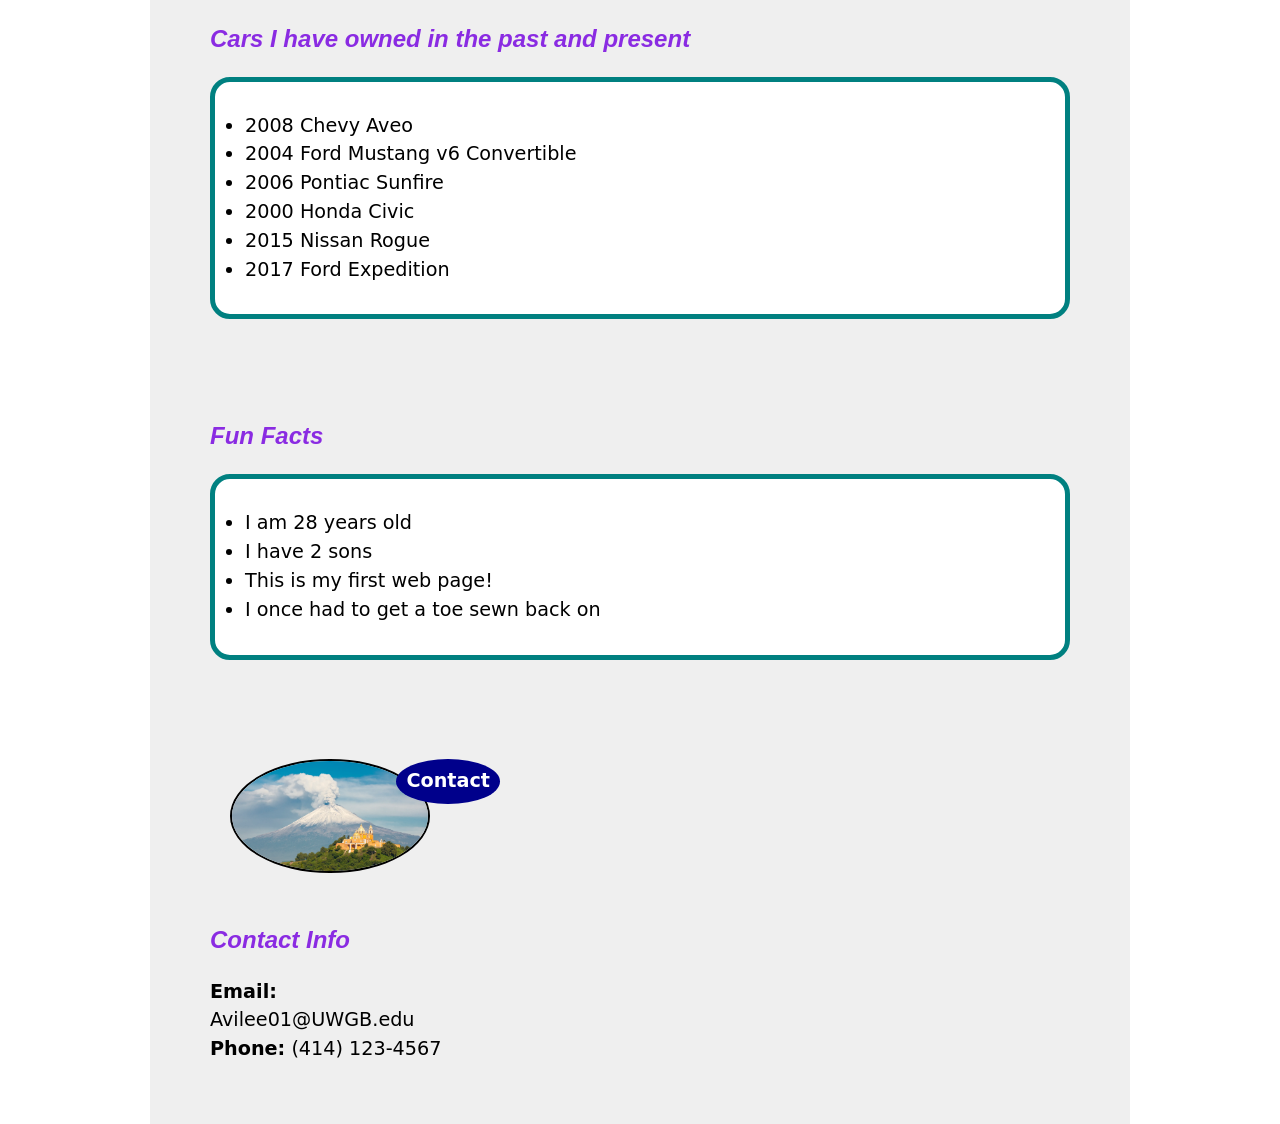
==== commit 997119a8: "Fix HTML structure and add Contact Info section" ====
--- a/index.html
+++ b/index.html
@@ -25,6 +25,7 @@
           <li><a href="#Interests-Section">Interests</a></li>
           <li><a href="#Cars-Owned-Section">Cars Owned</a></li>
           <li><a href="#Fun-Facts-Section">Fun Facts</a></li>
+          <li><a href="#Contact-Section">Contact Info</a></li>
         </ul>
       </nav>
 
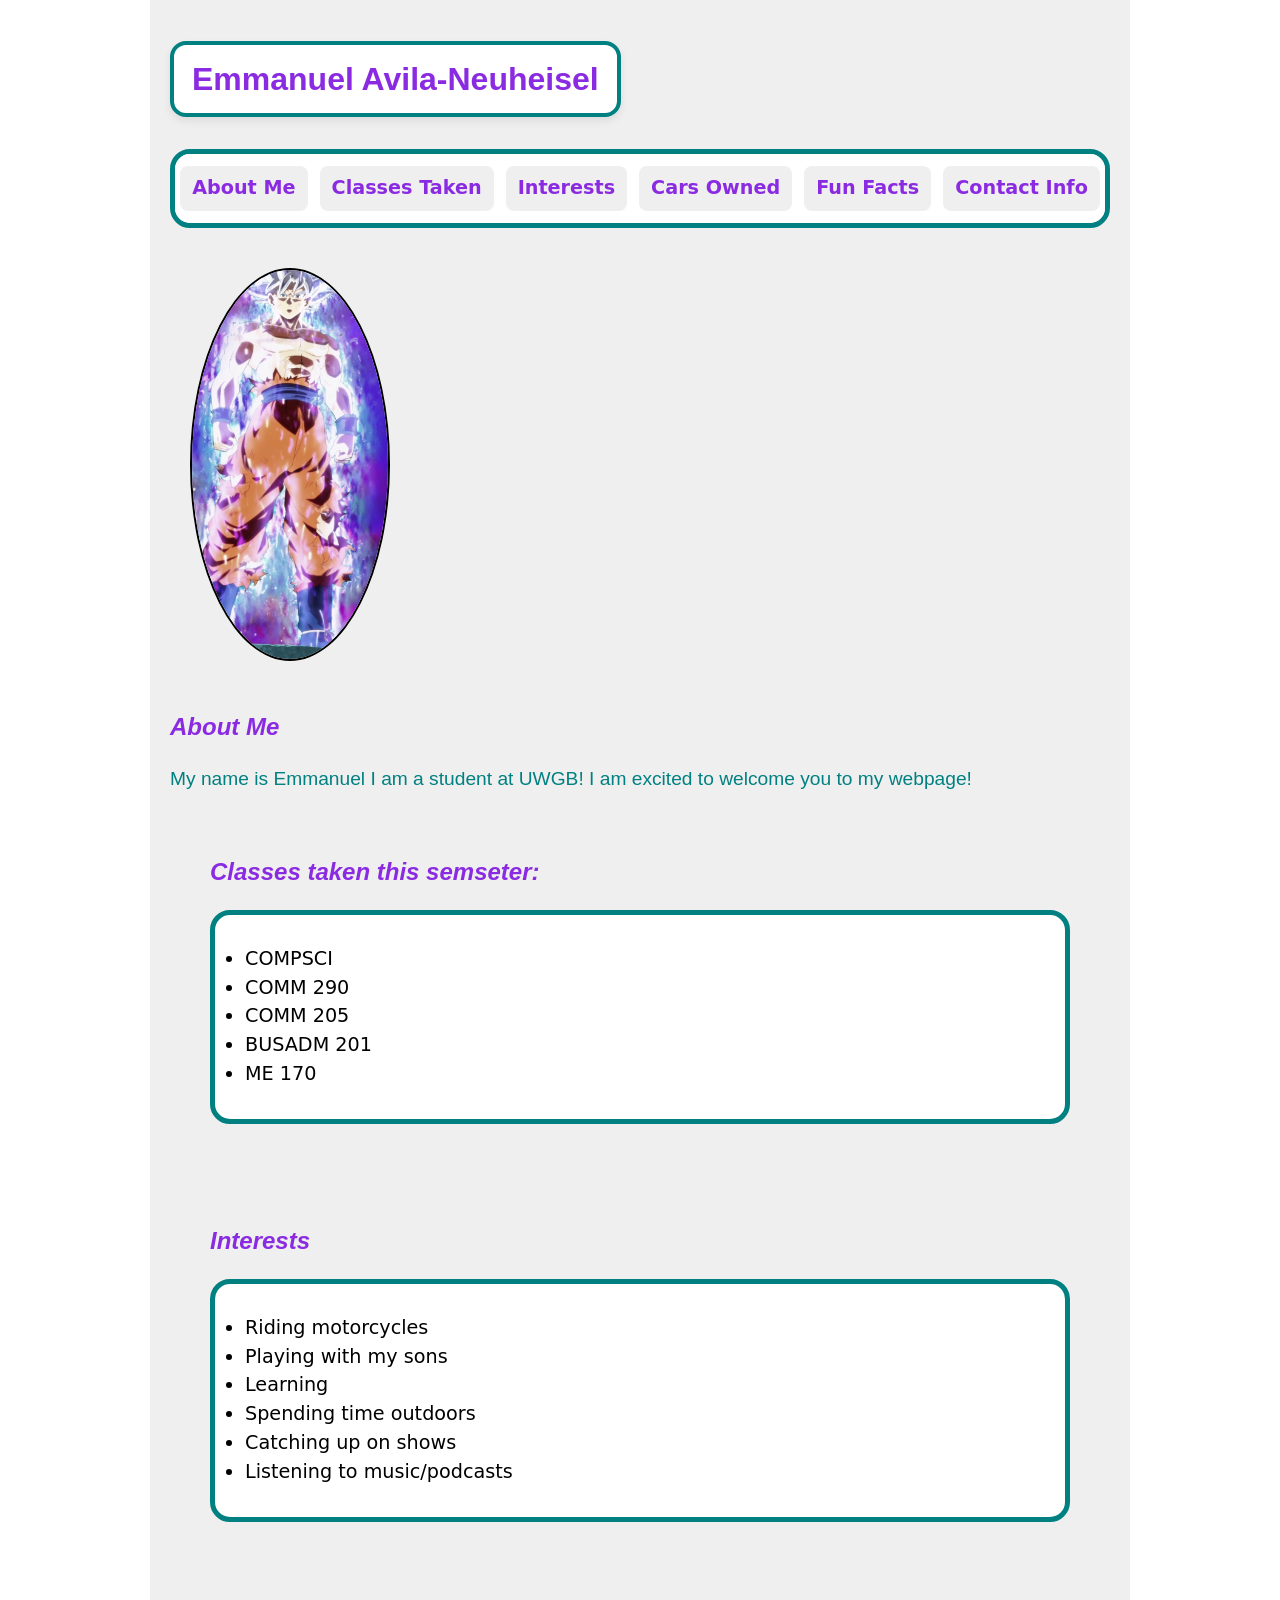
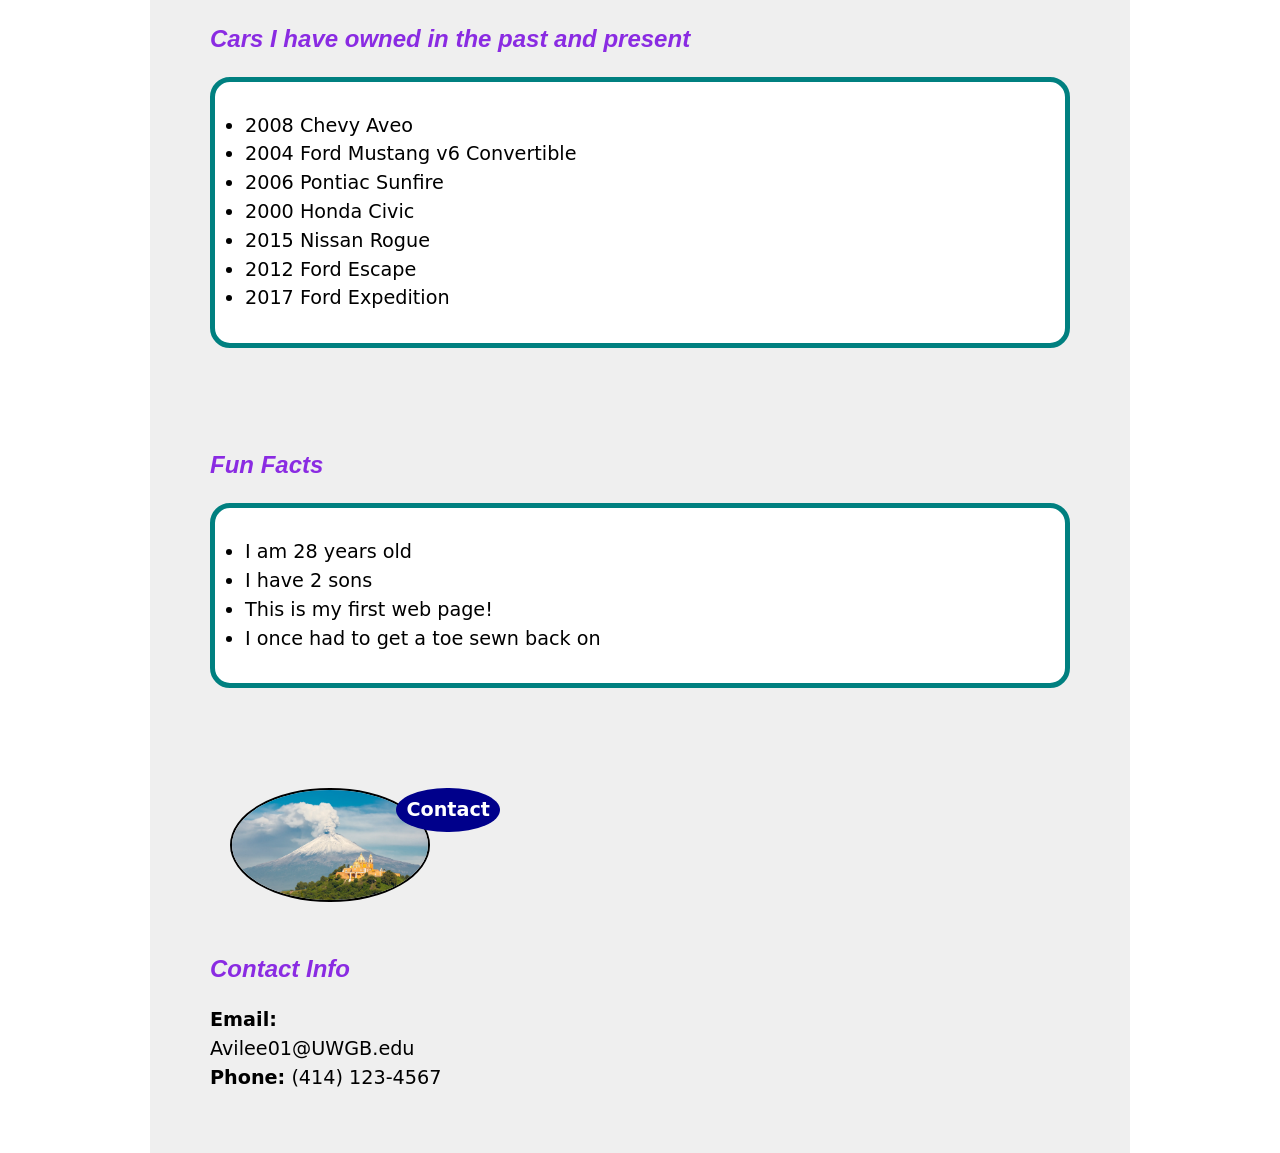
==== commit 943be24b: "Add 2012 Ford Escape to cars owned list Updated the list of cars owned to include a 2012 Ford Escape" ====
--- a/index.html
+++ b/index.html
@@ -65,6 +65,7 @@
                 <li>2006 Pontiac Sunfire</li>
                 <li>2000 Honda Civic</li>
                 <li>2015 Nissan Rogue</li>
+                <li>2012 Ford Escape</li>
                 <li>2017 Ford Expedition</li>
             </ul>
         </section>
